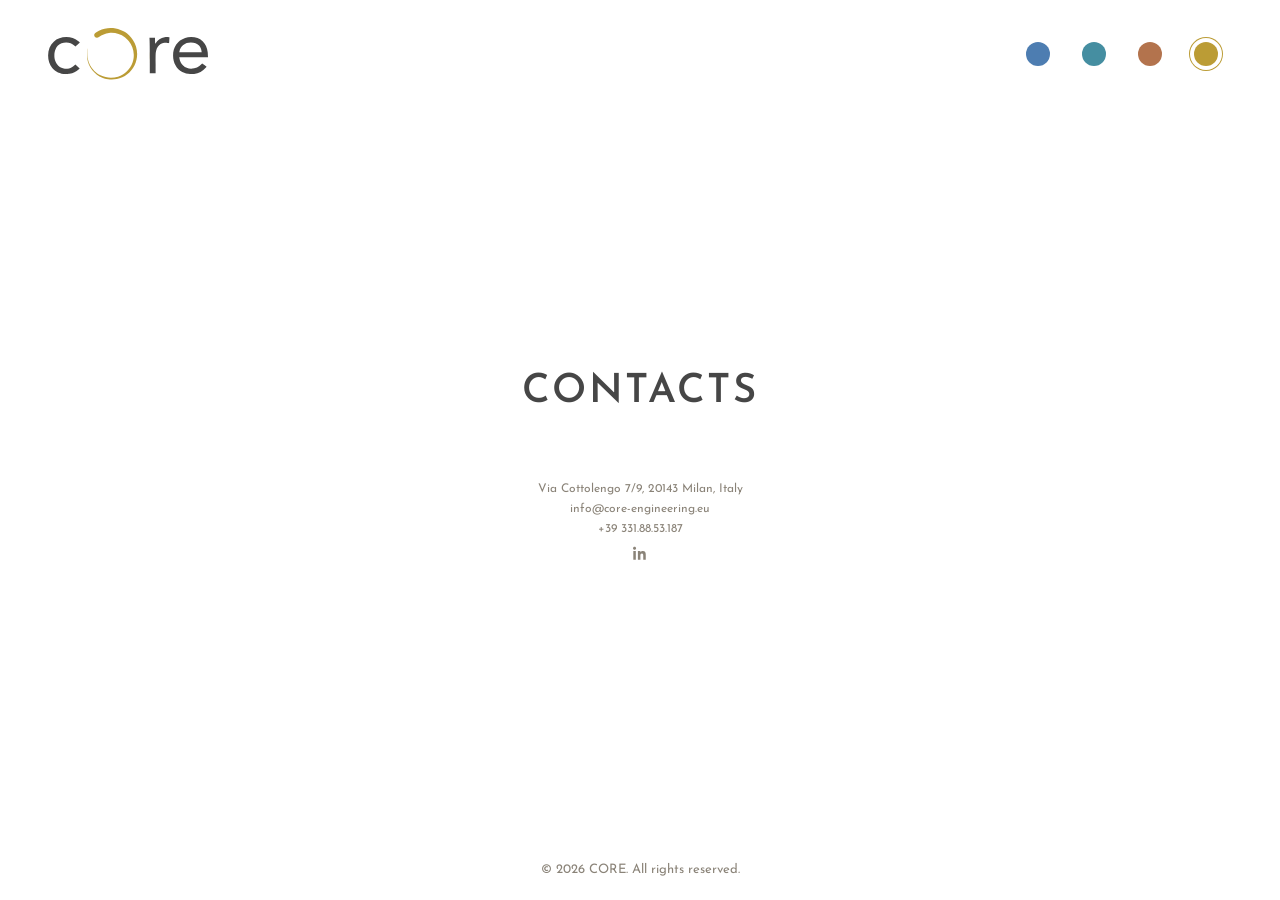
==== contacts.html @ f7412b53 "Rename Home nav to Profile and remap section dot colours" ====
<!doctype html>
<html lang="en">
<head>
<meta charset="UTF-8">
<meta name="viewport" content="width=device-width, initial-scale=1">
<title>CORE — Contacts</title>
<link rel="preconnect" href="https://fonts.googleapis.com">
<link rel="preconnect" href="https://fonts.gstatic.com" crossorigin>
<link href="https://fonts.googleapis.com/css2?family=Josefin+Sans:wght@400;500;600&display=swap" rel="stylesheet">
<link rel="stylesheet" href="styles.css">
</head>
<body>

<header class="site-header">
  <a href="index.html" aria-label="CORE home">
    <svg class="logo" viewBox="0 0 1320.1685 425.60385" xmlns="http://www.w3.org/2000/svg">
      <g transform="translate(-9.0738038,-8.2438447)">
        <path class="brush" d="M 519.5,433.30042 C 500.95408,432.04271 477.62746,426.45756 457,418.33589 426.19338,406.20636 396.64826,383.97374 374.82578,356.5 351.48519,327.11502 335.96315,290.19148 332.06833,254.78941 330.5815,241.2749 330.7682,215.52448 332.4438,203 c 1.46983,-10.98632 4.46799,-25.42154 5.14035,-24.74918 0.21549,0.21548 -0.5898,5.9847 -1.78952,12.82048 -2.87772,16.3967 -3.07736,45.39665 -0.41601,60.4287 8.13953,45.97441 25.94101,81.13512 56.04983,110.70721 16.35558,16.06402 30.78628,26.35374 51.07155,36.41624 45.0176,22.33096 97.41915,26.28741 144.52648,10.91212 55.94158,-18.25868 100.53868,-61.67015 119.73516,-116.55192 7.91911,-22.64035 10.81888,-42.2072 9.91147,-66.87988 C 715.10864,183.56534 700.70028,145.25724 674.78358,114.73038 666.08807,104.48808 651.15065,90.040346 642.702,83.700525 606.69156,56.678471 555.26912,43.231776 512.28027,49.595934 c -29.70913,4.398201 -61.18349,16.548763 -79.91383,30.850437 -7.42072,5.666142 -14.5959,8.751578 -20.24994,8.707782 C 400.10217,89.06109 390.07545,78.755803 390.02196,66.445781 389.97171,54.882181 400.99222,44.989036 429.5,31.006204 473.63308,9.35929 516.93605,3.419211 567.70957,12.047321 c 22.70508,3.858348 57.34349,17.449361 76.99907,30.211993 22.34122,14.506451 49.78304,41.735008 64.74386,64.240686 41.77969,62.84955 46.76831,144.0632 12.99644,211.57938 -29.1638,58.3038 -81.45636,98.36545 -145.94894,111.81236 -17.18993,3.58416 -36.97003,4.76704 -57,3.40868 z M 150.8125,388.31689 c 0.72187,-0.28887 1.58437,-0.25335 1.91667,0.0789 0.33229,0.33229 -0.25834,0.56864 -1.3125,0.52522 -1.16495,-0.048 -1.4019,-0.28494 -0.60417,-0.60416 z m 18,0 c 0.72187,-0.28887 1.58437,-0.25335 1.91667,0.0789 0.33229,0.33229 -0.25834,0.56864 -1.3125,0.52522 -1.16495,-0.048 -1.4019,-0.28494 -0.60417,-0.60416 z m 1010,0 c 0.7219,-0.28887 1.5844,-0.25335 1.9167,0.0789 0.3323,0.33229 -0.2584,0.56864 -1.3125,0.52522 -1.165,-0.048 -1.4019,-0.28494 -0.6042,-0.60416 z m 19.9375,0.0208 c 0.6875,-0.27741 1.8125,-0.27741 2.5,0 0.6875,0.27741 0.125,0.50439 -1.25,0.50439 -1.375,0 -1.9375,-0.22698 -1.25,-0.50439 z M 848.48301,270 c 0,-61.875 0.12007,-87.1875 0.26682,-56.25 0.14675,30.9375 0.14675,81.5625 0,112.5 -0.14675,30.9375 -0.26682,5.625 -0.26682,-56.25 z m 237.44129,80.25 -2.4243,-2.75 2.75,2.42431 c 1.5125,1.33338 2.75,2.57088 2.75,2.75 0,0.78428 -0.8098,0.14598 -3.0757,-2.42431 z m -1031.051855,0 c -1.243871,-1.58606 -1.208501,-1.62143 0.377555,-0.37756 0.9625,0.75485 1.75,1.54235 1.75,1.75 0,0.82304 -0.821186,0.29331 -2.127555,-1.37244 z M 267.5,345 c 0.99549,-1.1 2.03498,-2 2.30998,-2 0.275,0 -0.31449,0.9 -1.30998,2 -0.99549,1.1 -2.03498,2 -2.30998,2 -0.275,0 0.31449,-0.9 1.30998,-2 z m -96.6875,-1.68311 c 0.72187,-0.28887 1.58437,-0.25335 1.91667,0.0789 0.33229,0.33229 -0.25834,0.56864 -1.3125,0.52522 -1.16495,-0.048 -1.4019,-0.28494 -0.60417,-0.60416 z m 1030,0 c 0.7219,-0.28887 1.5844,-0.25335 1.9167,0.0789 0.3323,0.33229 -0.2584,0.56864 -1.3125,0.52522 -1.165,-0.048 -1.4019,-0.28494 -0.6042,-0.60416 z M 239.87244,313.25 c -1.24387,-1.58606 -1.2085,-1.62143 0.37756,-0.37756 0.9625,0.75485 1.75,1.54235 1.75,1.75 0,0.82304 -0.82119,0.29331 -2.12756,-1.37244 z M 9.0789474,244.41667 c 0.047984,-1.16495 0.2849403,-1.4019 0.6041666,-0.60417 0.2888706,0.72187 0.2533443,1.58437 -0.078947,1.91667 -0.3322917,0.33229 -0.5686404,-0.25834 -0.5252196,-1.3125 z m 1030.9999526,-6 c 0.048,-1.16495 0.285,-1.4019 0.6042,-0.60417 0.2889,0.72187 0.2534,1.58437 -0.079,1.91667 -0.3323,0.33229 -0.5687,-0.25834 -0.5253,-1.3125 z m -978.999953,-5 c 0.04798,-1.16495 0.284941,-1.4019 0.604167,-0.60417 0.288871,0.72187 0.253344,1.58437 -0.07895,1.91667 -0.332292,0.33229 -0.568641,-0.25834 -0.52522,-1.3125 z m 978.999953,-2 c 0.048,-1.16495 0.285,-1.4019 0.6042,-0.60417 0.2889,0.72187 0.2534,1.58437 -0.079,1.91667 -0.3323,0.33229 -0.5687,-0.25834 -0.5253,-1.3125 z M 897.15789,227 c 0,-1.375 0.22698,-1.9375 0.50439,-1.25 0.27741,0.6875 0.27741,1.8125 0,2.5 -0.27741,0.6875 -0.50439,0.125 -0.50439,-1.25 z M 9.0789474,226.41667 c 0.047984,-1.16495 0.2849403,-1.4019 0.6041666,-0.60417 0.2888706,0.72187 0.2533443,1.58437 -0.078947,1.91667 -0.3322917,0.33229 -0.5686404,-0.25834 -0.5252196,-1.3125 z M 1328.1579,224 c 0,-1.375 0.227,-1.9375 0.5044,-1.25 0.2774,0.6875 0.2774,1.8125 0,2.5 -0.2774,0.6875 -0.5044,0.125 -0.5044,-1.25 z M 86,158.62244 c 0,-0.20765 0.7875,-0.99515 1.75,-1.75 1.586056,-1.24387 1.621426,-1.2085 0.377555,0.37756 C 86.821186,158.91575 86,159.44548 86,158.62244 Z M 847.15789,128 c 0,-1.375 0.22698,-1.9375 0.50439,-1.25 0.27741,0.6875 0.27741,1.8125 0,2.5 -0.27741,0.6875 -0.50439,0.125 -0.50439,-1.25 z M 1086,121.5 c 1.2917,-1.375 2.5736,-2.5 2.8486,-2.5 0.275,0 -0.5569,1.125 -1.8486,2.5 -1.2917,1.375 -2.5736,2.5 -2.8486,2.5 -0.275,0 0.5569,-1.125 1.8486,-2.5 z m -193.80505,-15 c 0.0204,-1.65 0.2445,-2.20394 0.49804,-1.23097 0.25354,0.97297 0.23687,2.32297 -0.0371,3 -0.27393,0.67703 -0.48137,-0.11903 -0.46099,-1.76903 z m -46.116,-4.08333 c 0.048,-1.16495 0.28494,-1.4019 0.60416,-0.60417 0.28887,0.72187 0.25335,1.58437 -0.0789,1.91667 -0.33229,0.33229 -0.56864,-0.25834 -0.52522,-1.3125 z M 150.8125,82.316886 c 0.72187,-0.288871 1.58437,-0.253344 1.91667,0.07895 0.33229,0.332292 -0.25834,0.568641 -1.3125,0.52522 -1.16495,-0.04798 -1.4019,-0.284941 -0.60417,-0.604167 z m 18,0 c 0.72187,-0.288871 1.58437,-0.253344 1.91667,0.07895 0.33229,0.332292 -0.25834,0.568641 -1.3125,0.52522 -1.16495,-0.04798 -1.4019,-0.284941 -0.60417,-0.604167 z m 1012,0 c 0.7219,-0.288871 1.5844,-0.253344 1.9167,0.07895 0.3323,0.332292 -0.2584,0.568641 -1.3125,0.52522 -1.165,-0.04798 -1.4019,-0.284941 -0.6042,-0.604167 z m 18,0 c 0.7219,-0.288871 1.5844,-0.253344 1.9167,0.07895 0.3323,0.332292 -0.2584,0.568641 -1.3125,0.52522 -1.165,-0.04798 -1.4019,-0.284941 -0.6042,-0.604167 z" />
        <path class="mark" d="M 153.5,388.27752 C 109.42012,386.87651 69.379335,368.30004 44.05125,337.5 21.204818,309.71776 9.9395558,276.21186 9.9530408,236.08283 9.9690211,188.52785 25.547869,150.09927 56.546548,121.14992 83.617526,95.86861 118.78883,82.941176 160.5,82.941176 c 38.39599,0 70.01641,10.363594 96.5,31.627874 3.575,2.87045 8.37803,7.17919 10.67339,9.57497 l 4.1734,4.35598 -17.49501,15.5 c -9.62226,8.525 -18.11888,15.93577 -18.88139,16.46839 -1.04118,0.72727 -3.45097,-1.0333 -9.67838,-7.07094 -19.74308,-19.14143 -38.13585,-26.4142 -66.72567,-26.38431 -27.72175,0.029 -50.99661,9.01961 -67.882123,26.22155 -8.433074,8.59111 -12.623149,14.56643 -17.716799,25.26531 -8.680329,18.23247 -11.701156,32.27112 -11.834866,55 -0.104504,17.76427 1.053949,26.38713 5.402268,40.21135 11.323501,35.9998 37.20957,60.58437 71.96518,68.34692 11.53076,2.57536 31.20187,2.59616 43.55759,0.0461 18.26719,-3.77017 29.01861,-9.65668 42.75503,-23.40882 l 9.81263,-9.82385 17.57237,16.80313 17.57238,16.80314 -8.82229,8.32123 C 241.43966,369.67087 215.76817,381.97918 187,386.49343 c -6.60824,1.03696 -25.44462,2.04011 -33.5,1.78409 z m 1028.5,-10e-4 c -23.7895,-0.81945 -43.7934,-6.02922 -65,-16.92847 -47.5276,-24.42705 -75.9634,-75.27955 -75.9634,-135.84763 0,-69.71449 37.4181,-124.30736 99.4207,-145.054753 15.351,-5.136752 31.0439,-7.502583 49.5427,-7.468928 39.8962,0.07258 69.6378,10.958335 95,34.770991 22.769,21.37788 37.8504,54.23564 41.8842,91.25269 0.5693,5.225 1.3328,16.5875 1.6966,25.25 l 0.6615,15.75 H 1210.6461 1092.05 l 0.5426,3.25 c 5.0067,29.98869 14.0304,48.7186 31.3374,65.04517 18.8711,17.80202 39.1418,25.70929 65.8854,25.70081 36.5383,-0.0116 63.8249,-11.94772 86.7411,-37.94367 l 5.0565,-5.73605 18.0706,14.09187 18.0705,14.09187 -5.3911,6.16975 c -27.5596,31.53959 -58.0112,47.71164 -98.363,52.23796 -10.706,1.20091 -22.3754,1.69992 -32,1.36839 z M 1276.5089,203.25 c -2.3524,-21.30074 -9.0282,-37.0796 -21.3043,-50.35497 -16.1153,-17.42695 -38.0823,-25.89071 -67.2046,-25.89349 -49.7784,-0.005 -85.5414,28.329 -94.393,74.78426 L 1092.2324,209 h 92.4557 92.4558 z M 849,270.79093 C 849,173.5272 848.20987,116.79223 846.55529,95.25 L 846.07525,89 H 869.03763 892 l 0.004,11.75 c 0.006,16.24611 1.1538,37.25 2.0363,37.25 0.40244,0 2.54237,-3.0375 4.75539,-6.75 14.03085,-23.53769 41.61102,-41.344914 72.50348,-46.812103 10.18897,-1.803191 27.95822,-1.971295 35.27563,-0.333721 5.155,1.153642 5.4788,1.399347 5.0268,3.814447 -0.2657,1.419757 -1.0369,12.374717 -1.7138,24.344357 -1.1476,20.29289 -1.3543,21.72832 -3.0593,21.25 -1.0057,-0.28214 -2.6161,-0.72648 -3.5786,-0.98741 -0.9625,-0.26094 -5.83646,-0.93173 -10.83108,-1.49064 -17.83785,-1.9961 -40.68186,2.19643 -54.07713,9.92472 -17.45493,10.07047 -31.05845,30.24337 -36.88582,54.69865 -4.12115,17.29492 -4.39136,23.8048 -4.42425,106.5917 L 897,382 h -24 -24 z" />
      </g>
    </svg>
  </a>
  <nav class="circle-nav">
    <a href="index.html" data-section="home"><span class="dot" aria-hidden="true"></span><span class="label">Profile</span></a>
    <a href="services.html" data-section="services"><span class="dot" aria-hidden="true"></span><span class="label">Services</span></a>
    <a href="projects.html" data-section="projects"><span class="dot" aria-hidden="true"></span><span class="label">Projects</span></a>
    <a href="contacts.html" data-section="contacts" aria-current="page"><span class="dot" aria-hidden="true"></span><span class="label">Contacts</span></a>
  </nav>
</header>

<main>
  <p class="placeholder-title">Contacts</p>
  <div class="contact-block">
    <p>Via Cottolengo 7/9, 20143 Milan, Italy</p>
    <p><a href="mailto:info@core-engineering.eu">info@core-engineering.eu</a></p>
    <p><a href="tel:+393318853187">+39 331.88.53.187</a></p>
    <div class="social-icons">
      <a href="#" aria-label="LinkedIn">
        <svg viewBox="0 0 24 24" xmlns="http://www.w3.org/2000/svg"><path d="M4.98 3.5C4.98 4.88 3.87 6 2.49 6S0 4.88 0 3.5 1.11 1 2.49 1s2.49 1.12 2.49 2.5zM.5 8h4v14h-4V8zm7.5 0h3.8v2.02h.05c.53-.98 1.83-2.02 3.77-2.02 4.03 0 4.78 2.5 4.78 5.75V22h-4v-6.36c0-1.52-.03-3.47-2.12-3.47-2.12 0-2.45 1.65-2.45 3.36V22h-4V8z"/></svg>
      </a>
    </div>
  </div>
</main>

<footer class="site-footer">
  &copy; 2026 CORE. All rights reserved.
</footer>

</body>
</html>
---- styles.css ----
:root {
  --bg: #FFFFFF;
  --surface: #FFFBF2;
  --text: #464646;
  --text-soft: #8A8378;
  --accent: #BB9C35;
  --border: #E4DCC8;

  --gold: #BB9C35;
  --terracotta: #B3734D;
  --ink-blue: #4D7DB1;
  --ink-teal: #458EA1;
}

* {
  box-sizing: border-box;
}

body {
  margin: 0;
  background: var(--bg);
  color: var(--text);
  font-family: 'Josefin Sans', sans-serif;
  min-height: 100vh;
  display: flex;
  flex-direction: column;
}

a {
  color: inherit;
  text-decoration: none;
}

/* Header / nav */

.site-header {
  display: flex;
  align-items: center;
  justify-content: space-between;
  gap: 24px;
  padding: 28px 48px;
  min-height: 108px;
  flex-wrap: wrap;
}

.site-header.nav-only {
  justify-content: flex-end;
}

.logo {
  width: 160px;
  height: auto;
  display: block;
}

.logo .brush {
  fill: var(--accent);
}

.logo .mark {
  fill: var(--text);
}

.site-nav {
  display: flex;
  gap: 32px;
  font-size: 15px;
  font-weight: 500;
  letter-spacing: .02em;
}

.site-nav a {
  padding-bottom: 4px;
  border-bottom: 2px solid transparent;
}

.site-nav a:hover {
  border-bottom-color: var(--border);
}

.site-nav a[aria-current="page"] {
  border-bottom-color: var(--accent);
}

/* Circle navigation — dot fades out, label fades in on hover */

.circle-nav {
  display: flex;
  align-items: center;
  gap: 4px;
}

.circle-nav a {
  display: grid;
  place-items: center;
  padding: 6px 0;
  min-height: 30px;
  min-width: 52px;
}

.circle-nav .dot,
.circle-nav .label {
  grid-area: 1 / 1;
  transition: opacity .25s ease, transform .25s ease;
}

.circle-nav .dot {
  width: 24px;
  height: 24px;
  border-radius: 50%;
  background: var(--dot);
}

.circle-nav .label {
  font-size: 8px;
  font-weight: 500;
  letter-spacing: .06em;
  text-transform: uppercase;
  color: var(--dot);
  white-space: nowrap;
  opacity: 0;
  transform: translateY(4px);
}

.circle-nav a:hover .dot,
.circle-nav a:focus-visible .dot {
  opacity: 0;
  transform: scale(.4);
}

.circle-nav a:hover .label,
.circle-nav a:focus-visible .label {
  opacity: 1;
  transform: translateY(0);
}

.circle-nav a[aria-current="page"] .dot {
  box-shadow: 0 0 0 4px var(--bg), 0 0 0 5px var(--dot);
}

.circle-nav a[data-section="home"]     { --dot: var(--ink-blue); }
.circle-nav a[data-section="services"] { --dot: var(--ink-teal); }
.circle-nav a[data-section="projects"] { --dot: var(--terracotta); }
.circle-nav a[data-section="contacts"] { --dot: var(--gold); }

@media (prefers-reduced-motion: reduce) {
  .circle-nav .dot,
  .circle-nav .label {
    transition-duration: .01ms;
  }
}

/* Main content areas */

main {
  flex: 1;
  display: flex;
  flex-direction: column;
  align-items: center;
  justify-content: center;
  text-align: center;
  padding: 48px 24px 96px;
  gap: 28px;
}

.tagline {
  font-size: clamp(22px, 3.4vw, 34px);
  font-weight: 500;
  max-width: 32ch;
  line-height: 1.35;
  text-wrap: balance;
}

.cta {
  display: inline-block;
  margin-top: 8px;
  padding: 14px 32px;
  border: 1px solid var(--text);
  border-radius: 2px;
  font-size: 14px;
  font-weight: 600;
  letter-spacing: .08em;
  text-transform: uppercase;
}

.cta:hover {
  background: var(--text);
  color: var(--bg);
}

.placeholder-title {
  font-size: clamp(28px, 4vw, 40px);
  font-weight: 600;
  text-transform: uppercase;
  letter-spacing: .06em;
}

.placeholder-note {
  font-size: 18px;
  font-weight: 600;
  letter-spacing: .18em;
  text-transform: uppercase;
  color: var(--accent);
}

.back-link {
  margin-top: 12px;
  font-size: 14px;
  font-weight: 500;
  border-bottom: 1px solid var(--border);
}

/* Footer */

.site-footer {
  text-align: center;
  padding: 24px;
  font-size: 13px;
  color: var(--text-soft);
}

/* Splash (no-nav) layout */

.splash {
  flex: 1;
  display: flex;
  flex-direction: column;
  align-items: center;
  text-align: center;
  padding: 56px 24px 96px;
}

.splash-main {
  flex: 1;
  display: flex;
  flex-direction: column;
  align-items: center;
  justify-content: center;
  gap: 32px;
  width: 100%;
}

.splash-logo {
  width: 260px;
  height: auto;
  display: block;
}

.splash .tagline {
  font-size: 18px;
  font-weight: 500;
  color: var(--text-soft);
  max-width: 42ch;
  text-transform: uppercase;
  letter-spacing: .04em;
  margin-top: -14px;
}

.coming-soon {
  font-size: 18px;
  font-weight: 600;
  letter-spacing: .18em;
  text-transform: uppercase;
  color: var(--accent);
}

.contact-block {
  display: flex;
  flex-direction: column;
  align-items: center;
  gap: 2px;
  font-size: 12px;
  color: var(--text-soft);
  line-height: 1.5;
}

.contact-block p {
  margin: 0;
}

.contact-block a:hover {
  color: var(--text);
}

.social-icons {
  display: flex;
  gap: 14px;
  margin-top: 6px;
}

.social-icons svg {
  width: 15px;
  height: 15px;
  fill: var(--text-soft);
}

.social-icons a:hover svg {
  fill: var(--accent);
}

@media (max-width: 560px) {
  .site-header {
    padding: 24px;
    min-height: 90px;
  }
  .site-nav {
    gap: 20px;
    font-size: 14px;
  }
  .circle-nav {
    gap: 4px;
  }
  .circle-nav a {
    min-width: 50px;
  }
  .circle-nav .label {
    letter-spacing: .04em;
  }
  .logo {
    width: 130px;
  }
  .splash-logo {
    width: 200px;
  }
}
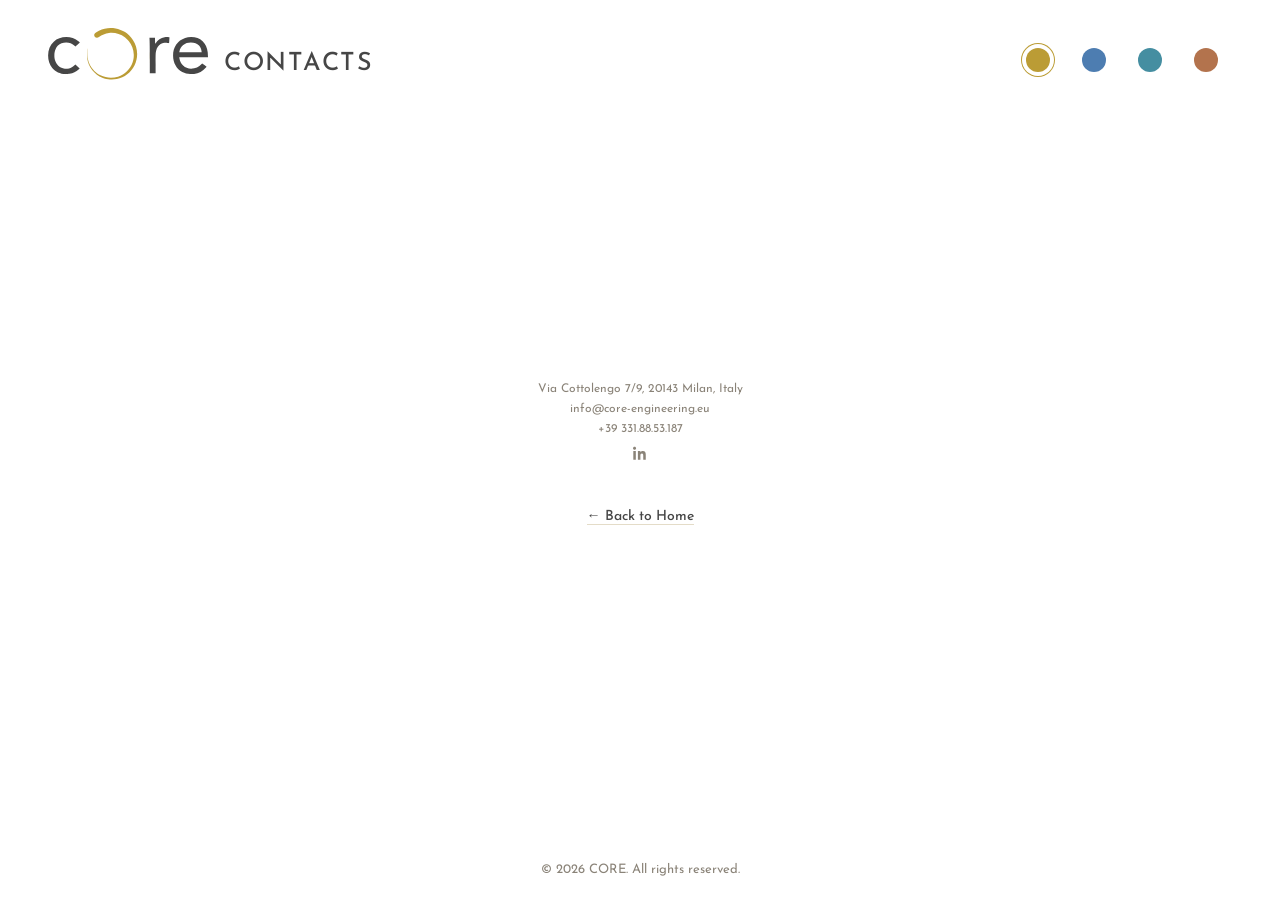
==== commit d2219a31: "Glide section name out of its dot, cycle dots fully, relabel Profile as Values" ====
--- a/contacts.html
+++ b/contacts.html
@@ -7,11 +7,13 @@
 <link rel="preconnect" href="https://fonts.googleapis.com">
 <link rel="preconnect" href="https://fonts.gstatic.com" crossorigin>
 <link href="https://fonts.googleapis.com/css2?family=Josefin+Sans:wght@400;500;600&display=swap" rel="stylesheet">
+<script>document.documentElement.classList.add('js');</script>
 <link rel="stylesheet" href="styles.css">
 </head>
 <body>
 
 <header class="site-header">
+  <div class="brand section-contacts">
   <a href="index.html" aria-label="CORE home">
     <svg class="logo" viewBox="0 0 1320.1685 425.60385" xmlns="http://www.w3.org/2000/svg">
       <g transform="translate(-9.0738038,-8.2438447)">
@@ -20,16 +22,17 @@
       </g>
     </svg>
   </a>
+    <span class="section-name">contacts</span>
+  </div>
   <nav class="circle-nav">
-    <a href="index.html" data-section="home"><span class="dot" aria-hidden="true"></span><span class="label">Profile</span></a>
+    <a href="contacts.html" data-section="contacts" aria-current="page"><span class="dot" aria-hidden="true"></span><span class="label">Contacts</span></a>
+    <a href="profile.html" data-section="profile"><span class="dot" aria-hidden="true"></span><span class="label">Values</span></a>
     <a href="services.html" data-section="services"><span class="dot" aria-hidden="true"></span><span class="label">Services</span></a>
     <a href="projects.html" data-section="projects"><span class="dot" aria-hidden="true"></span><span class="label">Projects</span></a>
-    <a href="contacts.html" data-section="contacts" aria-current="page"><span class="dot" aria-hidden="true"></span><span class="label">Contacts</span></a>
   </nav>
 </header>
 
 <main>
-  <p class="placeholder-title">Contacts</p>
   <div class="contact-block">
     <p>Via Cottolengo 7/9, 20143 Milan, Italy</p>
     <p><a href="mailto:info@core-engineering.eu">info@core-engineering.eu</a></p>
@@ -40,11 +43,13 @@
       </a>
     </div>
   </div>
+  <a class="back-link" href="index.html">&larr; Back to Home</a>
 </main>
 
 <footer class="site-footer">
   &copy; 2026 CORE. All rights reserved.
 </footer>
 
+<script src="script.js"></script>
 </body>
 </html>
--- a/styles.css
+++ b/styles.css
@@ -12,6 +12,10 @@
   --ink-teal: #458EA1;
 }
 
+@view-transition {
+  navigation: auto;
+}
+
 * {
   box-sizing: border-box;
 }
@@ -38,19 +42,49 @@
   align-items: center;
   justify-content: space-between;
   gap: 24px;
-  padding: 28px 48px;
-  min-height: 108px;
+  padding: 34px 48px 28px;
+  min-height: 114px;
   flex-wrap: wrap;
 }
 
 .site-header.nav-only {
   justify-content: flex-end;
+}
+
+.brand {
+  display: flex;
+  align-items: center;
+  gap: 16px;
+}
+
+.section-name {
+  margin: 0;
+  font-size: 25px;
+  font-weight: 500;
+  letter-spacing: .06em;
+  text-transform: uppercase;
+  color: var(--text);
+  /* Nudge so the cap-height box (not the line box) centres on the dot centre. */
+  position: relative;
+  top: 3.25px;
+}
+
+/* Hidden until script.js glides it out of the dot; without JS it just shows. */
+.js .section-name {
+  opacity: 0;
 }
 
 .logo {
   width: 160px;
   height: auto;
   display: block;
+  view-transition-name: brand-logo;
+}
+
+/* The dots and section name sit 6px lower; keep the logo where it was. */
+.site-header .logo {
+  position: relative;
+  top: -6px;
 }
 
 .logo .brush {
@@ -116,7 +150,7 @@
   font-weight: 500;
   letter-spacing: .06em;
   text-transform: uppercase;
-  color: var(--dot);
+  color: var(--text);
   white-space: nowrap;
   opacity: 0;
   transform: translateY(4px);
@@ -138,15 +172,43 @@
   box-shadow: 0 0 0 4px var(--bg), 0 0 0 5px var(--dot);
 }
 
-.circle-nav a[data-section="home"]     { --dot: var(--ink-blue); }
+.circle-nav a[data-section="profile"]  { --dot: var(--ink-blue); }
 .circle-nav a[data-section="services"] { --dot: var(--ink-teal); }
 .circle-nav a[data-section="projects"] { --dot: var(--terracotta); }
 .circle-nav a[data-section="contacts"] { --dot: var(--gold); }
+
+/* Named so the browser morphs each dot between its old and new slot */
+.circle-nav a[data-section="profile"]  .dot { view-transition-name: dot-profile; }
+.circle-nav a[data-section="services"] .dot { view-transition-name: dot-services; }
+.circle-nav a[data-section="projects"] .dot { view-transition-name: dot-projects; }
+.circle-nav a[data-section="contacts"] .dot { view-transition-name: dot-contacts; }
+
+/* Let the dots travel unhurriedly between slots */
+::view-transition-group(dot-profile),
+::view-transition-group(dot-services),
+::view-transition-group(dot-projects),
+::view-transition-group(dot-contacts) {
+  animation-duration: 750ms;
+  animation-timing-function: cubic-bezier(.45, 0, .2, 1);
+}
+
+.section-profile  { --section: var(--ink-blue); }
+.section-services { --section: var(--ink-teal); }
+.section-projects { --section: var(--terracotta); }
+.section-contacts { --section: var(--gold); }
 
 @media (prefers-reduced-motion: reduce) {
   .circle-nav .dot,
   .circle-nav .label {
     transition-duration: .01ms;
+  }
+  .section-name {
+    animation: none;
+  }
+  ::view-transition-group(*),
+  ::view-transition-old(*),
+  ::view-transition-new(*) {
+    animation-duration: .01ms;
   }
 }
 
@@ -300,8 +362,8 @@
 
 @media (max-width: 560px) {
   .site-header {
-    padding: 24px;
-    min-height: 90px;
+    padding: 30px 24px 24px;
+    min-height: 96px;
   }
   .site-nav {
     gap: 20px;
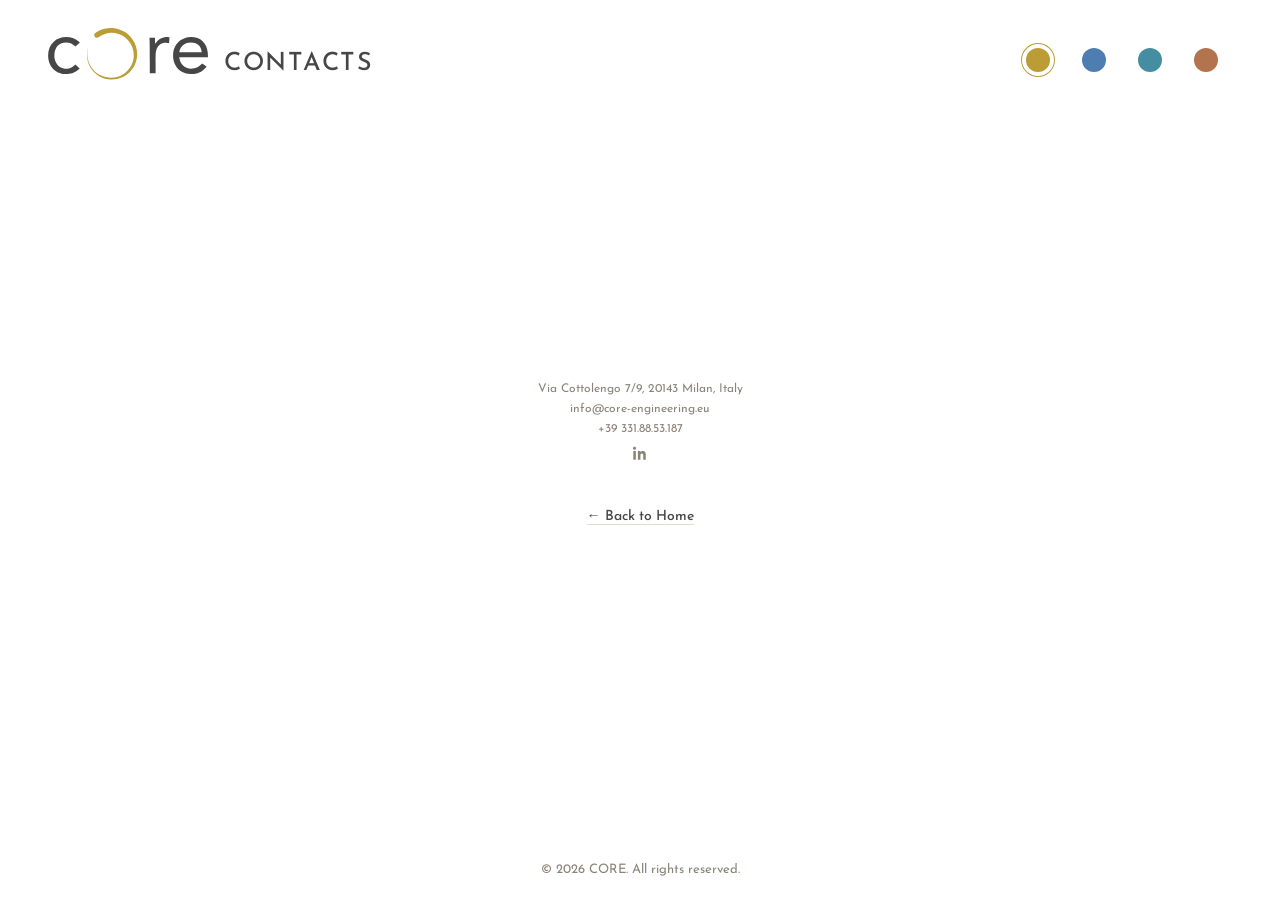
==== commit eef5c0f3: "Drive the section name reveal from CSS instead of JS timing Waiting on viewTransition.finished delay" ====
--- a/contacts.html
+++ b/contacts.html
@@ -7,7 +7,6 @@
 <link rel="preconnect" href="https://fonts.googleapis.com">
 <link rel="preconnect" href="https://fonts.gstatic.com" crossorigin>
 <link href="https://fonts.googleapis.com/css2?family=Josefin+Sans:wght@400;500;600&display=swap" rel="stylesheet">
-<script>document.documentElement.classList.add('js');</script>
 <link rel="stylesheet" href="styles.css">
 </head>
 <body>
@@ -26,7 +25,7 @@
   </div>
   <nav class="circle-nav">
     <a href="contacts.html" data-section="contacts" aria-current="page"><span class="dot" aria-hidden="true"></span><span class="label">Contacts</span></a>
-    <a href="profile.html" data-section="profile"><span class="dot" aria-hidden="true"></span><span class="label">Values</span></a>
+    <a href="values.html" data-section="values"><span class="dot" aria-hidden="true"></span><span class="label">Values</span></a>
     <a href="services.html" data-section="services"><span class="dot" aria-hidden="true"></span><span class="label">Services</span></a>
     <a href="projects.html" data-section="projects"><span class="dot" aria-hidden="true"></span><span class="label">Projects</span></a>
   </nav>
@@ -50,6 +49,5 @@
   &copy; 2026 CORE. All rights reserved.
 </footer>
 
-<script src="script.js"></script>
 </body>
 </html>
--- a/styles.css
+++ b/styles.css
@@ -22,6 +22,8 @@
 
 body {
   margin: 0;
+  /* The section name can start beyond the right edge while it glides in. */
+  overflow-x: hidden;
   background: var(--bg);
   color: var(--text);
   font-family: 'Josefin Sans', sans-serif;
@@ -67,11 +69,37 @@
   /* Nudge so the cap-height box (not the line box) centres on the dot centre. */
   position: relative;
   top: 3.25px;
-}
-
-/* Hidden until script.js glides it out of the dot; without JS it just shows. */
-.js .section-name {
-  opacity: 0;
+
+  /* Taken out of the page-wide crossfade so it can be animated on its own terms. */
+  view-transition-name: section-name;
+
+  /* Plays on a normal load. During a view transition the pseudo-elements below
+     drive the motion instead, so this is switched off to avoid doubling up. */
+  animation: section-slide-in 900ms cubic-bezier(.22, .61, .36, 1) both;
+}
+
+:root:active-view-transition .section-name {
+  animation: none;
+}
+
+@keyframes section-slide-in {
+  from { opacity: 0; transform: translateX(150px); }
+  to   { opacity: 1; transform: translateX(0); }
+}
+
+/* Arriving name glides in from the right; the outgoing one clears off quickly so
+   the two are never on screen together. */
+::view-transition-new(section-name) {
+  animation: section-slide-in 900ms cubic-bezier(.22, .61, .36, 1) both;
+}
+
+::view-transition-old(section-name) {
+  animation: section-slide-out 200ms ease-in both;
+}
+
+@keyframes section-slide-out {
+  from { opacity: 1; transform: translateX(0); }
+  to   { opacity: 0; transform: translateX(40px); }
 }
 
 .logo {
@@ -172,19 +200,19 @@
   box-shadow: 0 0 0 4px var(--bg), 0 0 0 5px var(--dot);
 }
 
-.circle-nav a[data-section="profile"]  { --dot: var(--ink-blue); }
+.circle-nav a[data-section="values"]  { --dot: var(--ink-blue); }
 .circle-nav a[data-section="services"] { --dot: var(--ink-teal); }
 .circle-nav a[data-section="projects"] { --dot: var(--terracotta); }
 .circle-nav a[data-section="contacts"] { --dot: var(--gold); }
 
 /* Named so the browser morphs each dot between its old and new slot */
-.circle-nav a[data-section="profile"]  .dot { view-transition-name: dot-profile; }
+.circle-nav a[data-section="values"]  .dot { view-transition-name: dot-values; }
 .circle-nav a[data-section="services"] .dot { view-transition-name: dot-services; }
 .circle-nav a[data-section="projects"] .dot { view-transition-name: dot-projects; }
 .circle-nav a[data-section="contacts"] .dot { view-transition-name: dot-contacts; }
 
 /* Let the dots travel unhurriedly between slots */
-::view-transition-group(dot-profile),
+::view-transition-group(dot-values),
 ::view-transition-group(dot-services),
 ::view-transition-group(dot-projects),
 ::view-transition-group(dot-contacts) {
@@ -192,7 +220,7 @@
   animation-timing-function: cubic-bezier(.45, 0, .2, 1);
 }
 
-.section-profile  { --section: var(--ink-blue); }
+.section-values  { --section: var(--ink-blue); }
 .section-services { --section: var(--ink-teal); }
 .section-projects { --section: var(--terracotta); }
 .section-contacts { --section: var(--gold); }
@@ -202,7 +230,9 @@
   .circle-nav .label {
     transition-duration: .01ms;
   }
-  .section-name {
+  .section-name,
+  ::view-transition-new(section-name),
+  ::view-transition-old(section-name) {
     animation: none;
   }
   ::view-transition-group(*),
@@ -369,8 +399,17 @@
     gap: 20px;
     font-size: 14px;
   }
+  /* Too narrow for logo + name + dots on one line: give the dots their own
+     row, aligned right so they stay where the eye expects them. */
+  .brand {
+    width: 100%;
+  }
+  /* Line the first dot's left edge up with the left edge of the "c" in the logo.
+     The -13px cancels the padding each dot gets inside its 50px hit area. */
   .circle-nav {
     gap: 4px;
+    margin-right: auto;
+    margin-left: -13px;
   }
   .circle-nav a {
     min-width: 50px;
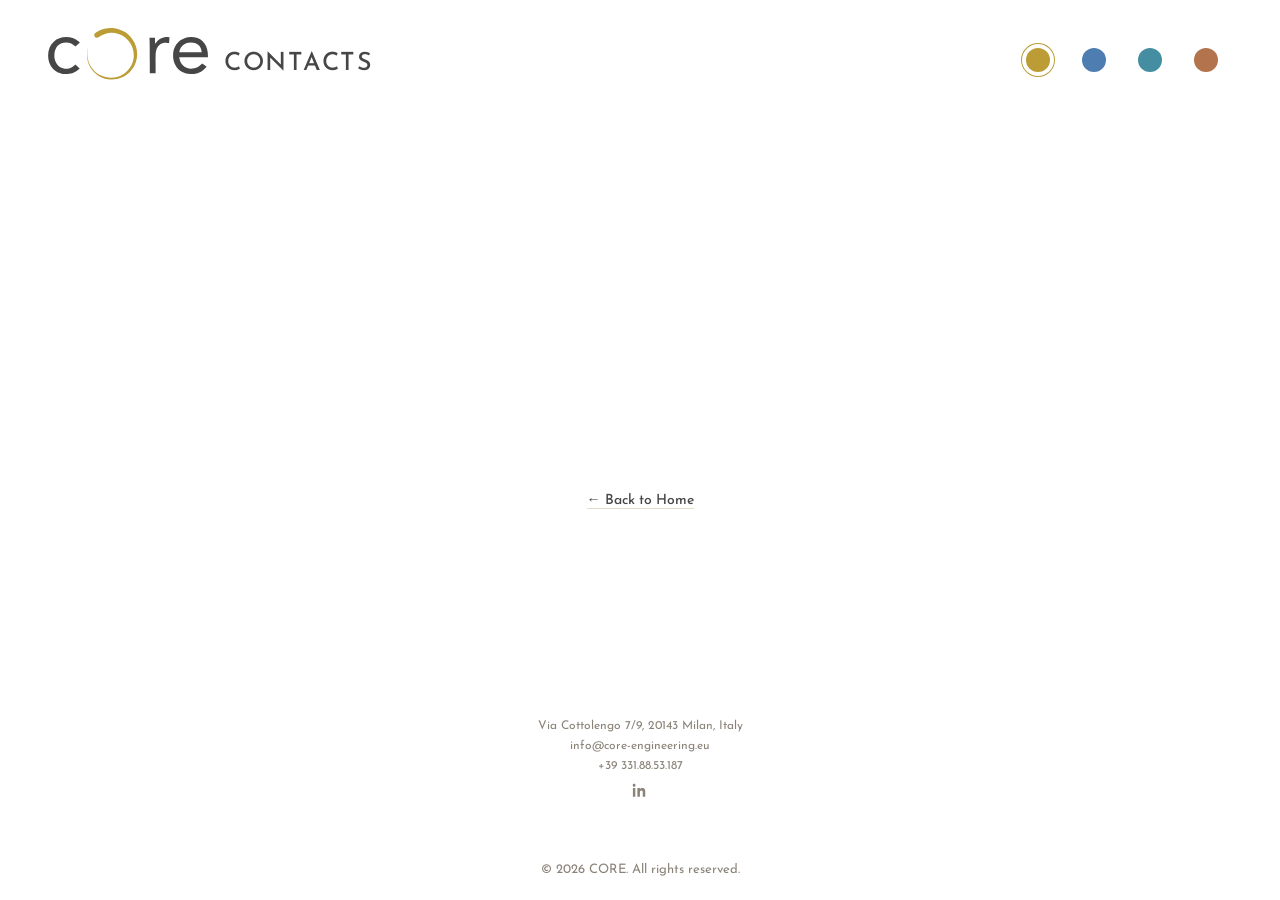
==== commit cb6e81f3: "Align the contacts page with home and the other subpages The contact details now rest exactly where " ====
--- a/contacts.html
+++ b/contacts.html
@@ -32,7 +32,16 @@
 </header>
 
 <main>
-  <div class="contact-block">
+  <!-- An invisible stand-in for the notice the other subpages carry. It takes up
+       the same room, so the back link below it centres to exactly the same
+       height here as it does on Services, Projects and Values. -->
+  <p class="placeholder-note layout-spacer" aria-hidden="true">Website under development</p>
+  <a class="back-link" href="index.html">&larr; Back to Home</a>
+</main>
+
+<!-- Out of flow, so it cannot push the back link around, and pinned 96px off the
+     bottom exactly as on the home page. -->
+<div class="contact-block contact-block-pinned">
     <p>Via Cottolengo 7/9, 20143 Milan, Italy</p>
     <p><a href="mailto:info@core-engineering.eu">info@core-engineering.eu</a></p>
     <p><a href="tel:+393318853187">+39 331.88.53.187</a></p>
@@ -41,9 +50,7 @@
         <svg viewBox="0 0 24 24" xmlns="http://www.w3.org/2000/svg"><path d="M4.98 3.5C4.98 4.88 3.87 6 2.49 6S0 4.88 0 3.5 1.11 1 2.49 1s2.49 1.12 2.49 2.5zM.5 8h4v14h-4V8zm7.5 0h3.8v2.02h.05c.53-.98 1.83-2.02 3.77-2.02 4.03 0 4.78 2.5 4.78 5.75V22h-4v-6.36c0-1.52-.03-3.47-2.12-3.47-2.12 0-2.45 1.65-2.45 3.36V22h-4V8z"/></svg>
       </a>
     </div>
-  </div>
-  <a class="back-link" href="index.html">&larr; Back to Home</a>
-</main>
+</div>
 
 <footer class="site-footer">
   &copy; 2026 CORE. All rights reserved.
--- a/styles.css
+++ b/styles.css
@@ -22,6 +22,8 @@
 
 body {
   margin: 0;
+  /* Anchors the pinned contact block on the contacts page. */
+  position: relative;
   /* The section name can start beyond the right edge while it glides in. */
   overflow-x: hidden;
   background: var(--bg);
@@ -70,31 +72,68 @@
   position: relative;
   top: 3.25px;
 
-  /* Taken out of the page-wide crossfade so it can be animated on its own terms. */
-  view-transition-name: section-name;
-
-  /* Plays on a normal load. During a view transition the pseudo-elements below
-     drive the motion instead, so this is switched off to avoid doubling up. */
+}
+
+/* The motion lives entirely on the transition pseudo-elements below. Putting a
+   CSS animation on the element itself does not work here: suppressing it during
+   the transition only defers it, so it replays the instant the transition ends
+   and the text lands twice. On a plain load the name simply appears. */
+
+/* Each section gets its OWN transition name. Sharing one name would pair the
+   outgoing and incoming text into a single group, and the browser would tween
+   between their positions instead of playing an exit and an entrance. */
+.section-values .section-name   { view-transition-name: name-values; }
+.section-services .section-name { view-transition-name: name-services; }
+.section-projects .section-name { view-transition-name: name-projects; }
+.section-contacts .section-name { view-transition-name: name-contacts; }
+
+::view-transition-new(name-values),
+::view-transition-new(name-services),
+::view-transition-new(name-projects),
+::view-transition-new(name-contacts) {
   animation: section-slide-in 900ms cubic-bezier(.22, .61, .36, 1) both;
 }
 
-:root:active-view-transition .section-name {
-  animation: none;
-}
-
+::view-transition-old(name-values),
+::view-transition-old(name-services),
+::view-transition-old(name-projects),
+::view-transition-old(name-contacts) {
+  animation: section-slide-out 250ms ease-in both;
+}
+
+/* Narrow screens: the dots sit on their own row, so there is no dot to line up
+   with horizontally. The name just glides in from the right. */
 @keyframes section-slide-in {
   from { opacity: 0; transform: translateX(150px); }
   to   { opacity: 1; transform: translateX(0); }
 }
 
-/* Arriving name glides in from the right; the outgoing one clears off quickly so
-   the two are never on screen together. */
-::view-transition-new(section-name) {
-  animation: section-slide-in 900ms cubic-bezier(.22, .61, .36, 1) both;
-}
-
-::view-transition-old(section-name) {
-  animation: section-slide-out 200ms ease-in both;
+/* Wide screens: the name starts centred on its own dot, which sits at the far
+   right of the header, and travels the whole way in.
+
+   The dot centre is 242px in from the right edge (48px padding + 220px nav, less
+   26px to the middle of the first slot), and the name starts 224px in from the
+   left (48px padding + 160px logo + 16px gap). That puts the gap between them at
+   100vw - 466px, less half the name's width — and translateX(-50%) resolves
+   against the element's own width, so this stays exact for every section name. */
+@keyframes section-slide-in-from-dot {
+  from {
+    opacity: 0;
+    transform: translateX(calc(100vw - 466px)) translateX(-50%);
+  }
+  to {
+    opacity: 1;
+    transform: translateX(0);
+  }
+}
+
+@media (min-width: 561px) {
+  ::view-transition-new(name-values),
+  ::view-transition-new(name-services),
+  ::view-transition-new(name-projects),
+  ::view-transition-new(name-contacts) {
+    animation-name: section-slide-in-from-dot;
+  }
 }
 
 @keyframes section-slide-out {
@@ -210,6 +249,20 @@
 .circle-nav a[data-section="services"] .dot { view-transition-name: dot-services; }
 .circle-nav a[data-section="projects"] .dot { view-transition-name: dot-projects; }
 .circle-nav a[data-section="contacts"] .dot { view-transition-name: dot-contacts; }
+
+/* Swap the page itself instantly. Without this the outgoing page lingers on top
+   for the length of the transition, so the previous section name is still on
+   screen while the new one slides in and the text appears to land twice. The
+   named groups below are unaffected and still animate. */
+::view-transition-old(root) {
+  animation: none;
+  opacity: 0;
+}
+
+::view-transition-new(root) {
+  animation: none;
+  opacity: 1;
+}
 
 /* Let the dots travel unhurriedly between slots */
 ::view-transition-group(dot-values),
@@ -231,8 +284,8 @@
     transition-duration: .01ms;
   }
   .section-name,
-  ::view-transition-new(section-name),
-  ::view-transition-old(section-name) {
+  ::view-transition-old(*),
+  ::view-transition-new(*) {
     animation: none;
   }
   ::view-transition-group(*),
@@ -295,6 +348,20 @@
   color: var(--accent);
 }
 
+/* Occupies space but shows nothing, to keep two pages' layouts in step. */
+.layout-spacer {
+  visibility: hidden;
+}
+
+/* Contacts: same resting place as the block on the home page. Out of flow so the
+   back link above it centres exactly as it does on the other subpages. */
+.contact-block-pinned {
+  position: absolute;
+  left: 50%;
+  transform: translateX(-50%);
+  bottom: 96px;
+}
+
 .back-link {
   margin-top: 12px;
   font-size: 14px;
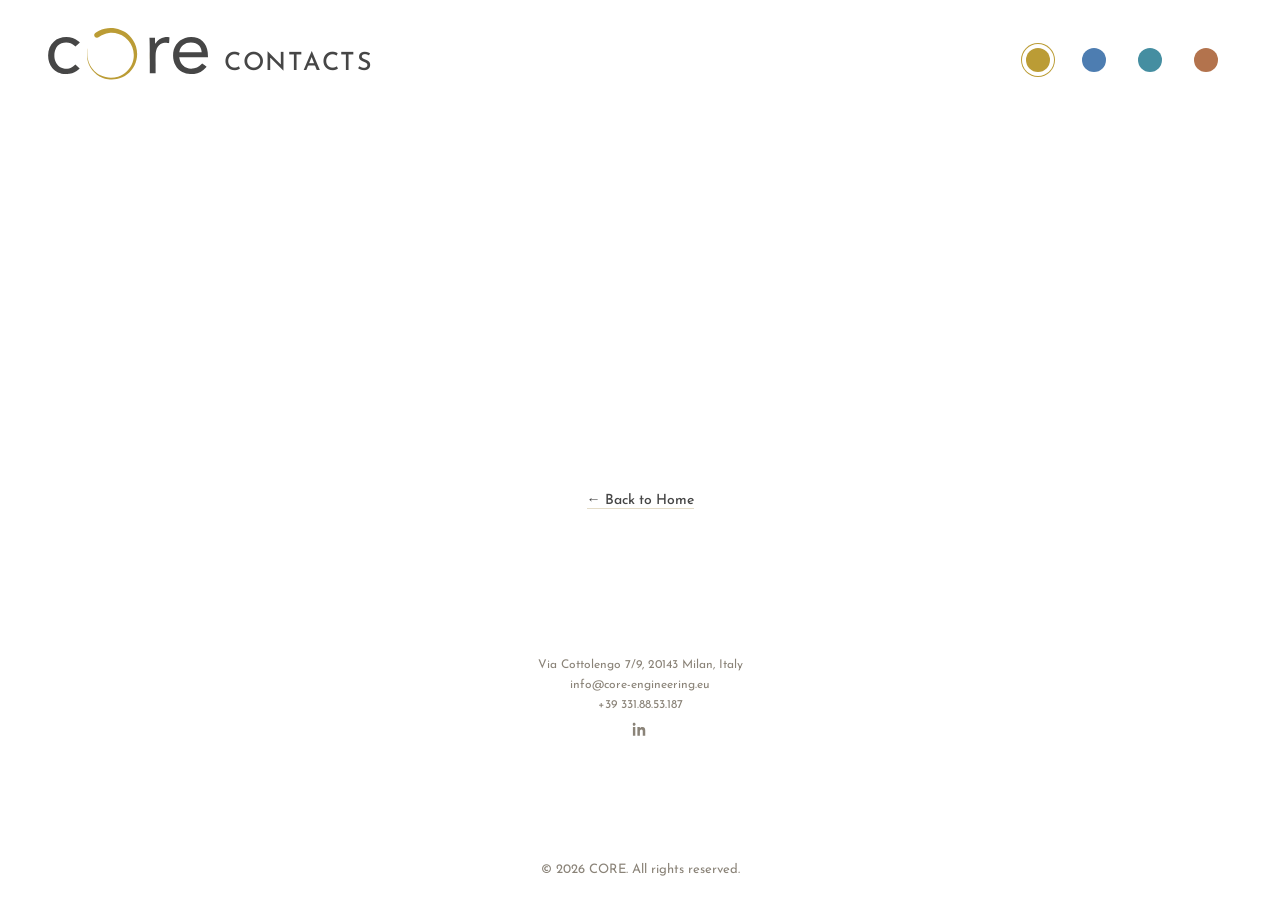
==== commit 84c897f6: "Add the copyright line to the home page The footer takes height off the bottom, which moved the home" ====
--- a/contacts.html
+++ b/contacts.html
@@ -37,11 +37,11 @@
        height here as it does on Services, Projects and Values. -->
   <p class="placeholder-note layout-spacer" aria-hidden="true">Website under development</p>
   <a class="back-link" href="index.html">&larr; Back to Home</a>
-</main>
 
-<!-- Out of flow, so it cannot push the back link around, and pinned 96px off the
-     bottom exactly as on the home page. -->
-<div class="contact-block contact-block-pinned">
+  <!-- Out of flow, so it cannot push the back link around. Anchored to <main>,
+       which spans header-to-footer just as the home page's splash does, so it
+       lands 96px off the same edge no matter how tall the footer is. -->
+  <div class="contact-block contact-block-pinned">
     <p>Via Cottolengo 7/9, 20143 Milan, Italy</p>
     <p><a href="mailto:info@core-engineering.eu">info@core-engineering.eu</a></p>
     <p><a href="tel:+393318853187">+39 331.88.53.187</a></p>
@@ -50,7 +50,8 @@
         <svg viewBox="0 0 24 24" xmlns="http://www.w3.org/2000/svg"><path d="M4.98 3.5C4.98 4.88 3.87 6 2.49 6S0 4.88 0 3.5 1.11 1 2.49 1s2.49 1.12 2.49 2.5zM.5 8h4v14h-4V8zm7.5 0h3.8v2.02h.05c.53-.98 1.83-2.02 3.77-2.02 4.03 0 4.78 2.5 4.78 5.75V22h-4v-6.36c0-1.52-.03-3.47-2.12-3.47-2.12 0-2.45 1.65-2.45 3.36V22h-4V8z"/></svg>
       </a>
     </div>
-</div>
+  </div>
+</main>
 
 <footer class="site-footer">
   &copy; 2026 CORE. All rights reserved.
--- a/styles.css
+++ b/styles.css
@@ -22,8 +22,6 @@
 
 body {
   margin: 0;
-  /* Anchors the pinned contact block on the contacts page. */
-  position: relative;
   /* The section name can start beyond the right edge while it glides in. */
   overflow-x: hidden;
   background: var(--bg);
@@ -306,6 +304,8 @@
   text-align: center;
   padding: 48px 24px 96px;
   gap: 28px;
+  /* Anchors the pinned contact block on the contacts page. */
+  position: relative;
 }
 
 .tagline {
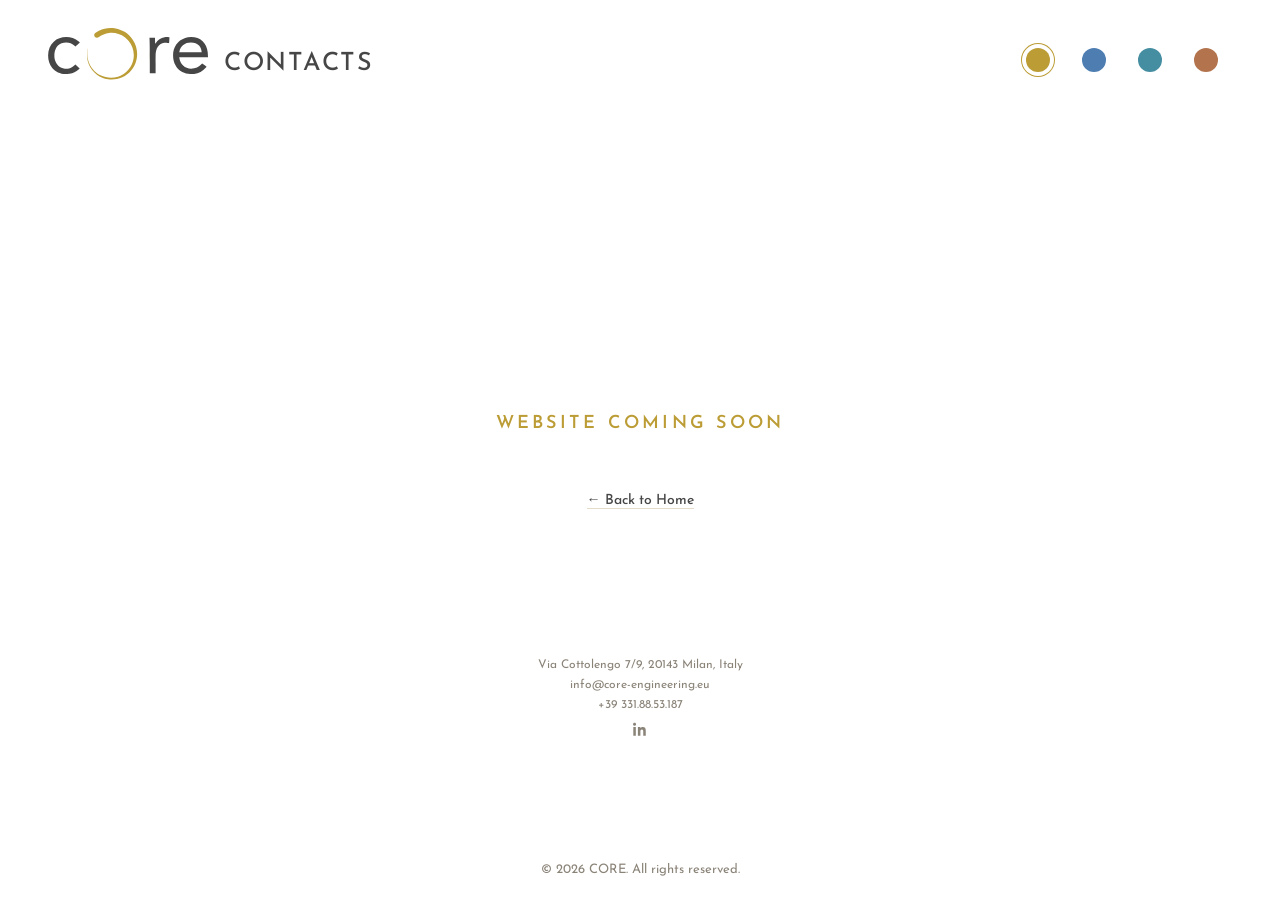
==== commit 77156cd5: "Give the contacts address full width and say "coming soon" throughout The pinned block was centred w" ====
--- a/contacts.html
+++ b/contacts.html
@@ -32,10 +32,7 @@
 </header>
 
 <main>
-  <!-- An invisible stand-in for the notice the other subpages carry. It takes up
-       the same room, so the back link below it centres to exactly the same
-       height here as it does on Services, Projects and Values. -->
-  <p class="placeholder-note layout-spacer" aria-hidden="true">Website under development</p>
+  <p class="placeholder-note">Website coming soon</p>
   <a class="back-link" href="index.html">&larr; Back to Home</a>
 
   <!-- Out of flow, so it cannot push the back link around. Anchored to <main>,
--- a/styles.css
+++ b/styles.css
@@ -348,18 +348,17 @@
   color: var(--accent);
 }
 
-/* Occupies space but shows nothing, to keep two pages' layouts in step. */
-.layout-spacer {
-  visibility: hidden;
-}
-
 /* Contacts: same resting place as the block on the home page. Out of flow so the
    back link above it centres exactly as it does on the other subpages. */
 .contact-block-pinned {
   position: absolute;
-  left: 50%;
-  transform: translateX(-50%);
   bottom: 96px;
+  /* Span the full width, inset by the same 24px the home page's splash uses, so
+     the address has exactly as much room here and breaks in the same places.
+     Centring with left:50% instead would leave it only half the width to sit in,
+     which wraps the address on narrow screens. */
+  left: 24px;
+  right: 24px;
 }
 
 .back-link {
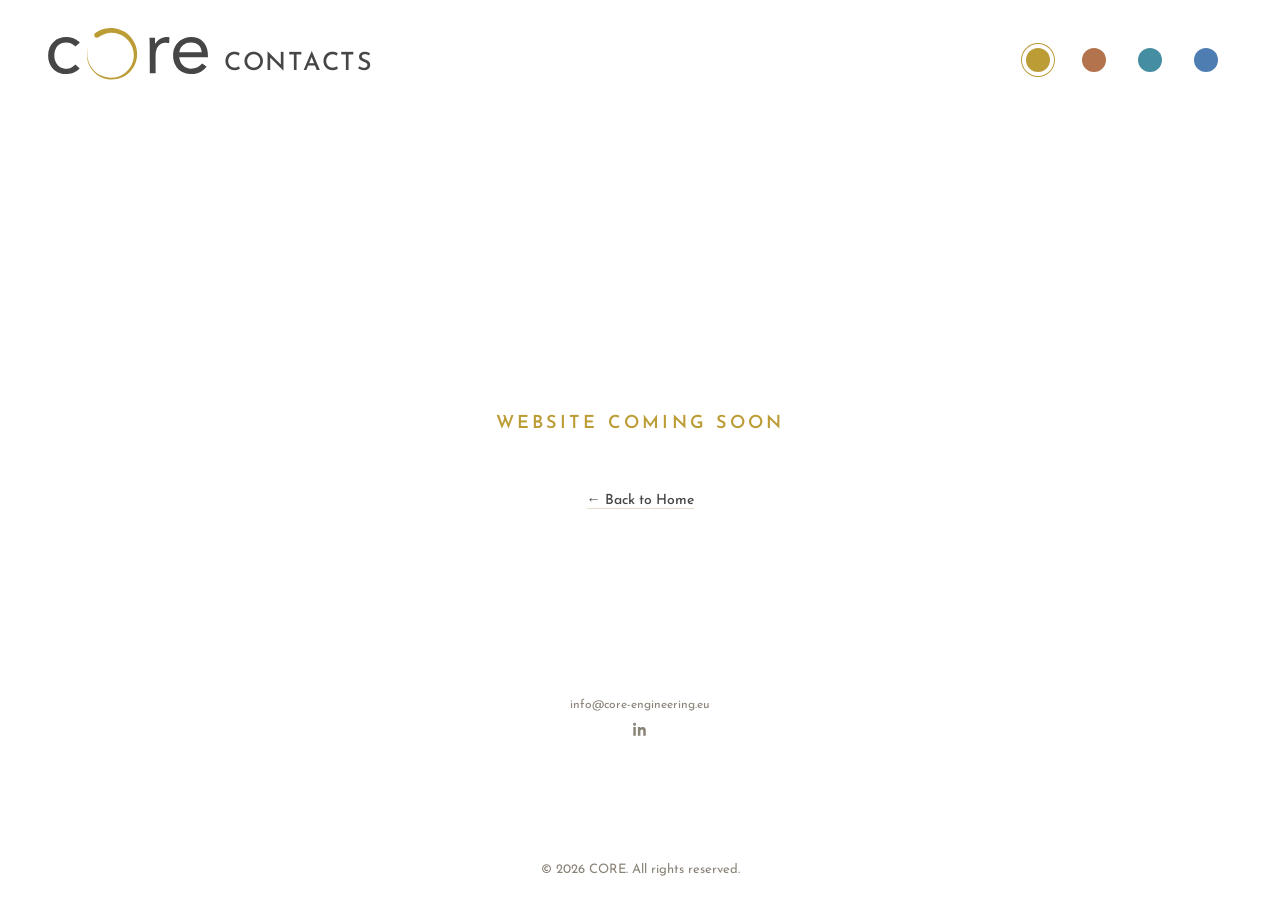
==== commit bcdd8c31: "Take the address and phone number off the site for now Removed rather than hidden with CSS or commen" ====
--- a/contacts.html
+++ b/contacts.html
@@ -39,9 +39,7 @@
        which spans header-to-footer just as the home page's splash does, so it
        lands 96px off the same edge no matter how tall the footer is. -->
   <div class="contact-block contact-block-pinned">
-    <p>Via Cottolengo 7/9, 20143 Milan, Italy</p>
     <p><a href="mailto:info@core-engineering.eu">info@core-engineering.eu</a></p>
-    <p><a href="tel:+393318853187">+39 331.88.53.187</a></p>
     <div class="social-icons">
       <a href="#" aria-label="LinkedIn">
         <svg viewBox="0 0 24 24" xmlns="http://www.w3.org/2000/svg"><path d="M4.98 3.5C4.98 4.88 3.87 6 2.49 6S0 4.88 0 3.5 1.11 1 2.49 1s2.49 1.12 2.49 2.5zM.5 8h4v14h-4V8zm7.5 0h3.8v2.02h.05c.53-.98 1.83-2.02 3.77-2.02 4.03 0 4.78 2.5 4.78 5.75V22h-4v-6.36c0-1.52-.03-3.47-2.12-3.47-2.12 0-2.45 1.65-2.45 3.36V22h-4V8z"/></svg>
--- a/styles.css
+++ b/styles.css
@@ -18,6 +18,14 @@
 
 * {
   box-sizing: border-box;
+}
+
+/* iOS Safari inflates text based on the width of the block containing it, so the
+   same 12px address came out larger — and wrapped — where the block is stretched
+   rather than shrink-wrapped. Hold every page to the sizes actually specified. */
+html {
+  -webkit-text-size-adjust: 100%;
+  text-size-adjust: 100%;
 }
 
 body {
@@ -237,9 +245,9 @@
   box-shadow: 0 0 0 4px var(--bg), 0 0 0 5px var(--dot);
 }
 
-.circle-nav a[data-section="values"]  { --dot: var(--ink-blue); }
+.circle-nav a[data-section="values"]  { --dot: var(--terracotta); }
 .circle-nav a[data-section="services"] { --dot: var(--ink-teal); }
-.circle-nav a[data-section="projects"] { --dot: var(--terracotta); }
+.circle-nav a[data-section="projects"] { --dot: var(--ink-blue); }
 .circle-nav a[data-section="contacts"] { --dot: var(--gold); }
 
 /* Named so the browser morphs each dot between its old and new slot */
@@ -271,9 +279,9 @@
   animation-timing-function: cubic-bezier(.45, 0, .2, 1);
 }
 
-.section-values  { --section: var(--ink-blue); }
+.section-values  { --section: var(--terracotta); }
 .section-services { --section: var(--ink-teal); }
-.section-projects { --section: var(--terracotta); }
+.section-projects { --section: var(--ink-blue); }
 .section-contacts { --section: var(--gold); }
 
 @media (prefers-reduced-motion: reduce) {
@@ -359,6 +367,10 @@
      which wraps the address on narrow screens. */
   left: 24px;
   right: 24px;
+  /* Shrink-wrap and centre, exactly as the home page's block does as a flex
+     child, so both pages size the text identically. */
+  width: fit-content;
+  margin-inline: auto;
 }
 
 .back-link {
